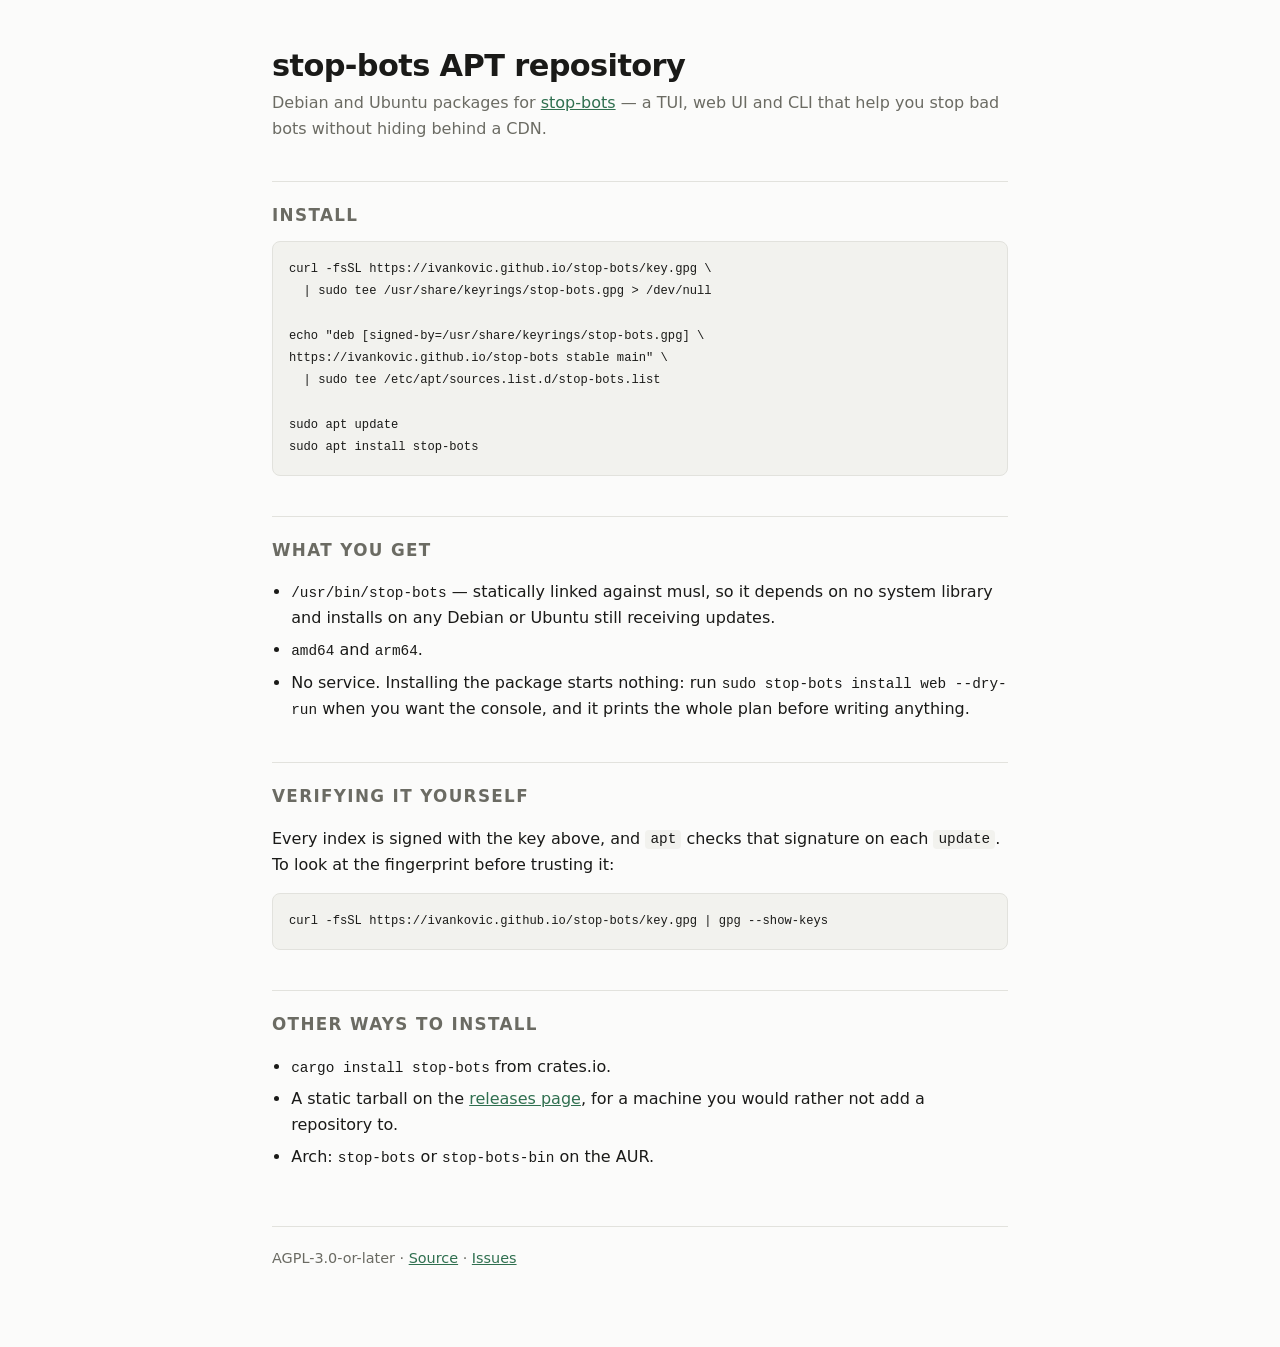
==== packaging/apt/index.html @ 45086c22 "feat: Debian packages and a signed APT repository Installation was `cargo install` (needs a toolchai" ====
<!doctype html>
<!--
  The landing page for the APT repository, copied to the root of the
  `gh-pages` branch by the `apt` job in .github/workflows/release.yml.

  It is static and hand-written on purpose. This page's whole job is to be
  the thing someone lands on when they paste the repository URL into a
  browser to find out what it is, and the four commands below are the
  answer. Anything that had to be generated would be one more thing that
  can be wrong at release time.
-->
<html lang="en">
  <head>
    <meta charset="utf-8" />
    <meta name="viewport" content="width=device-width, initial-scale=1" />
    <title>stop-bots APT repository</title>
    <meta
      name="description"
      content="Debian and Ubuntu packages for stop-bots."
    />
    <style>
      :root {
        color-scheme: light dark;
        --bg: #fbfbfa;
        --fg: #1a1a18;
        --muted: #6b6b63;
        --rule: #e2e2dd;
        --code-bg: #f2f2ee;
        --accent: #2f6f4f;
      }
      @media (prefers-color-scheme: dark) {
        :root {
          --bg: #16161a;
          --fg: #e8e8e4;
          --muted: #9a9a92;
          --rule: #2c2c32;
          --code-bg: #1e1e24;
          --accent: #7fc4a0;
        }
      }
      * {
        box-sizing: border-box;
      }
      body {
        margin: 0;
        padding: 3rem 1rem 5rem;
        background: var(--bg);
        color: var(--fg);
        font: 16px/1.6 ui-sans-serif, system-ui, -apple-system, "Segoe UI",
          Roboto, sans-serif;
      }
      main {
        max-width: 46rem;
        margin: 0 auto;
      }
      h1 {
        font-size: 1.9rem;
        line-height: 1.2;
        margin: 0 0 0.35rem;
        letter-spacing: -0.02em;
      }
      .tagline {
        color: var(--muted);
        margin: 0 0 2.5rem;
      }
      h2 {
        font-size: 1.05rem;
        text-transform: uppercase;
        letter-spacing: 0.08em;
        color: var(--muted);
        margin: 2.5rem 0 0.75rem;
        padding-top: 1.25rem;
        border-top: 1px solid var(--rule);
      }
      pre {
        background: var(--code-bg);
        border: 1px solid var(--rule);
        border-radius: 8px;
        padding: 1rem;
        overflow-x: auto;
        font: 13.5px/1.65 ui-monospace, SFMono-Regular, "SF Mono", Menlo,
          Consolas, monospace;
        margin: 0 0 1rem;
      }
      code {
        font-family: ui-monospace, SFMono-Regular, "SF Mono", Menlo, Consolas,
          monospace;
        font-size: 0.9em;
      }
      p code {
        background: var(--code-bg);
        border-radius: 4px;
        padding: 0.1em 0.35em;
      }
      a {
        color: var(--accent);
      }
      ul {
        padding-left: 1.2rem;
      }
      li {
        margin-bottom: 0.4rem;
      }
      footer {
        margin-top: 3.5rem;
        padding-top: 1.25rem;
        border-top: 1px solid var(--rule);
        color: var(--muted);
        font-size: 0.9rem;
      }
    </style>
  </head>
  <body>
    <main>
      <h1>stop-bots APT repository</h1>
      <p class="tagline">
        Debian and Ubuntu packages for
        <a href="https://github.com/ivankovic/stop-bots">stop-bots</a> &mdash; a
        TUI, web UI and CLI that help you stop bad bots without hiding behind a
        CDN.
      </p>

      <h2>Install</h2>
      <pre><code>curl -fsSL https://ivankovic.github.io/stop-bots/key.gpg \
  | sudo tee /usr/share/keyrings/stop-bots.gpg > /dev/null

echo "deb [signed-by=/usr/share/keyrings/stop-bots.gpg] \
https://ivankovic.github.io/stop-bots stable main" \
  | sudo tee /etc/apt/sources.list.d/stop-bots.list

sudo apt update
sudo apt install stop-bots</code></pre>

      <h2>What you get</h2>
      <ul>
        <li>
          <code>/usr/bin/stop-bots</code> &mdash; statically linked against
          musl, so it depends on no system library and installs on any Debian
          or Ubuntu still receiving updates.
        </li>
        <li><code>amd64</code> and <code>arm64</code>.</li>
        <li>
          No service. Installing the package starts nothing: run
          <code>sudo stop-bots install web --dry-run</code> when you want the
          console, and it prints the whole plan before writing anything.
        </li>
      </ul>

      <h2>Verifying it yourself</h2>
      <p>
        Every index is signed with the key above, and <code>apt</code> checks
        that signature on each <code>update</code>. To look at the fingerprint
        before trusting it:
      </p>
      <pre><code>curl -fsSL https://ivankovic.github.io/stop-bots/key.gpg | gpg --show-keys</code></pre>

      <h2>Other ways to install</h2>
      <ul>
        <li><code>cargo install stop-bots</code> from crates.io.</li>
        <li>
          A static tarball on the
          <a href="https://github.com/ivankovic/stop-bots/releases"
            >releases page</a
          >, for a machine you would rather not add a repository to.
        </li>
        <li>
          Arch: <code>stop-bots</code> or <code>stop-bots-bin</code> on the AUR.
        </li>
      </ul>

      <footer>
        AGPL-3.0-or-later &middot;
        <a href="https://github.com/ivankovic/stop-bots">Source</a> &middot;
        <a href="https://github.com/ivankovic/stop-bots/issues">Issues</a>
      </footer>
    </main>
  </body>
</html>
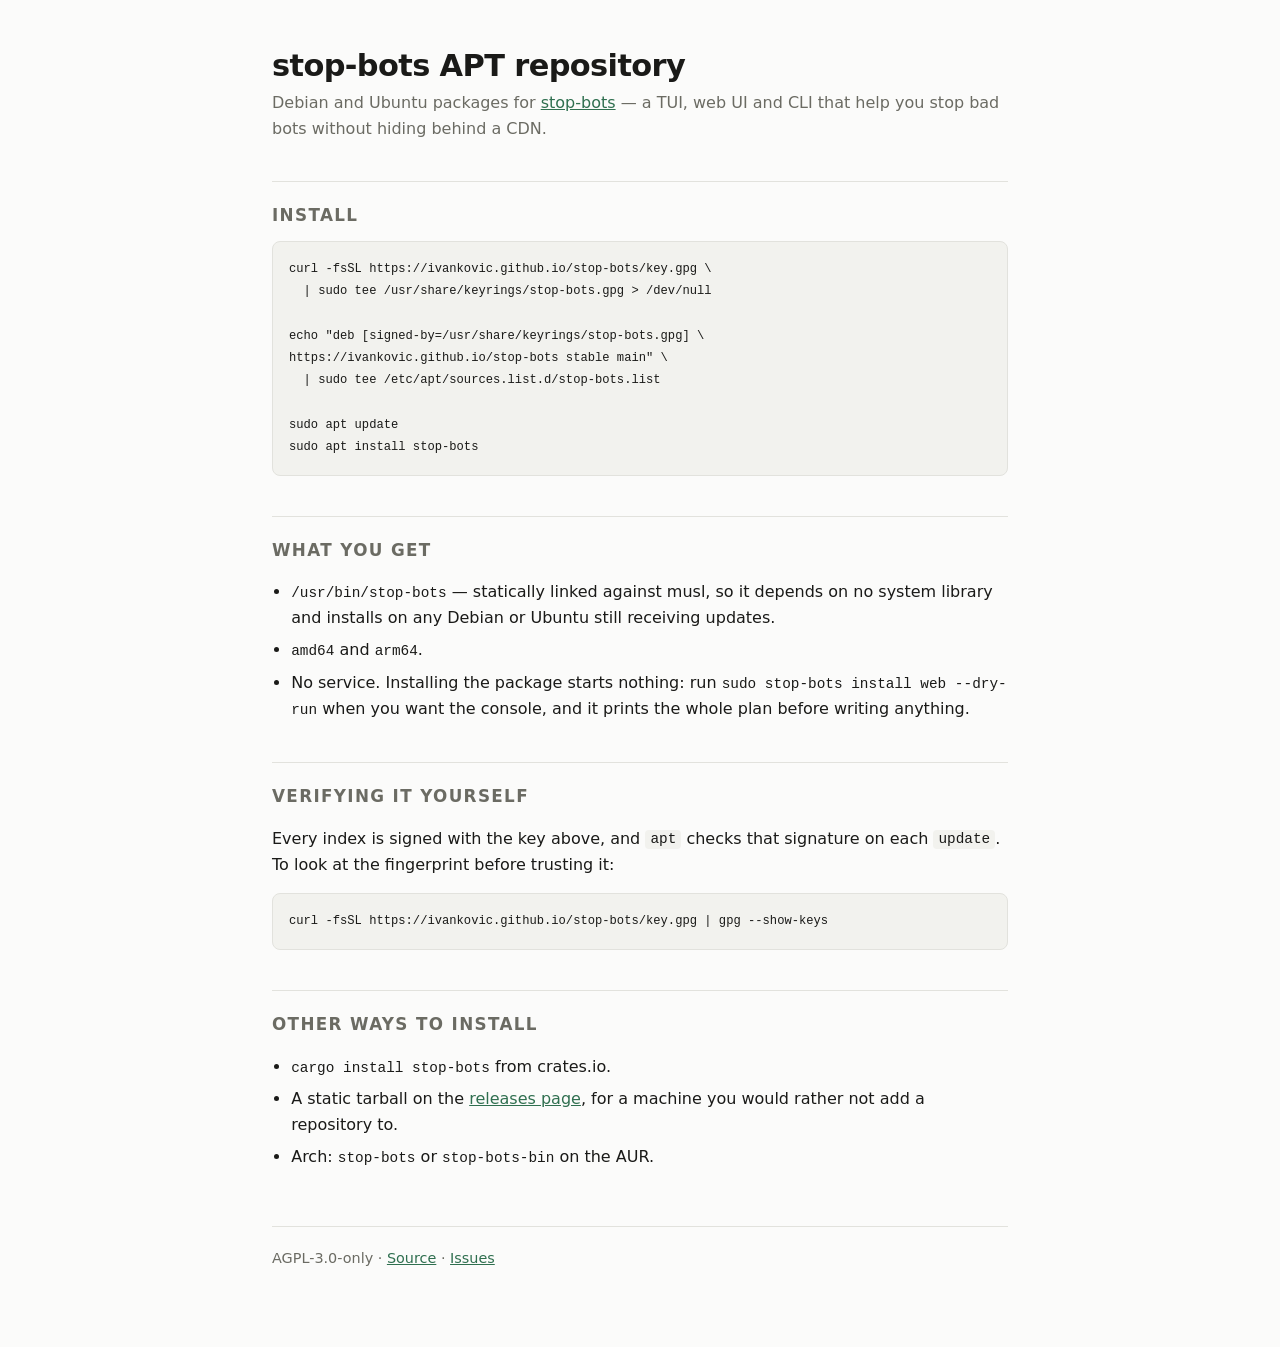
==== commit ed85a67a: "Relicense under AGPL-3.0-only Switch from AGPL-3.0-or-later to AGPL-3.0-only. Source headers, SPDX i" ====
--- a/packaging/apt/index.html
+++ b/packaging/apt/index.html
@@ -169,7 +169,7 @@
       </ul>
 
       <footer>
-        AGPL-3.0-or-later &middot;
+        AGPL-3.0-only &middot;
         <a href="https://github.com/ivankovic/stop-bots">Source</a> &middot;
         <a href="https://github.com/ivankovic/stop-bots/issues">Issues</a>
       </footer>
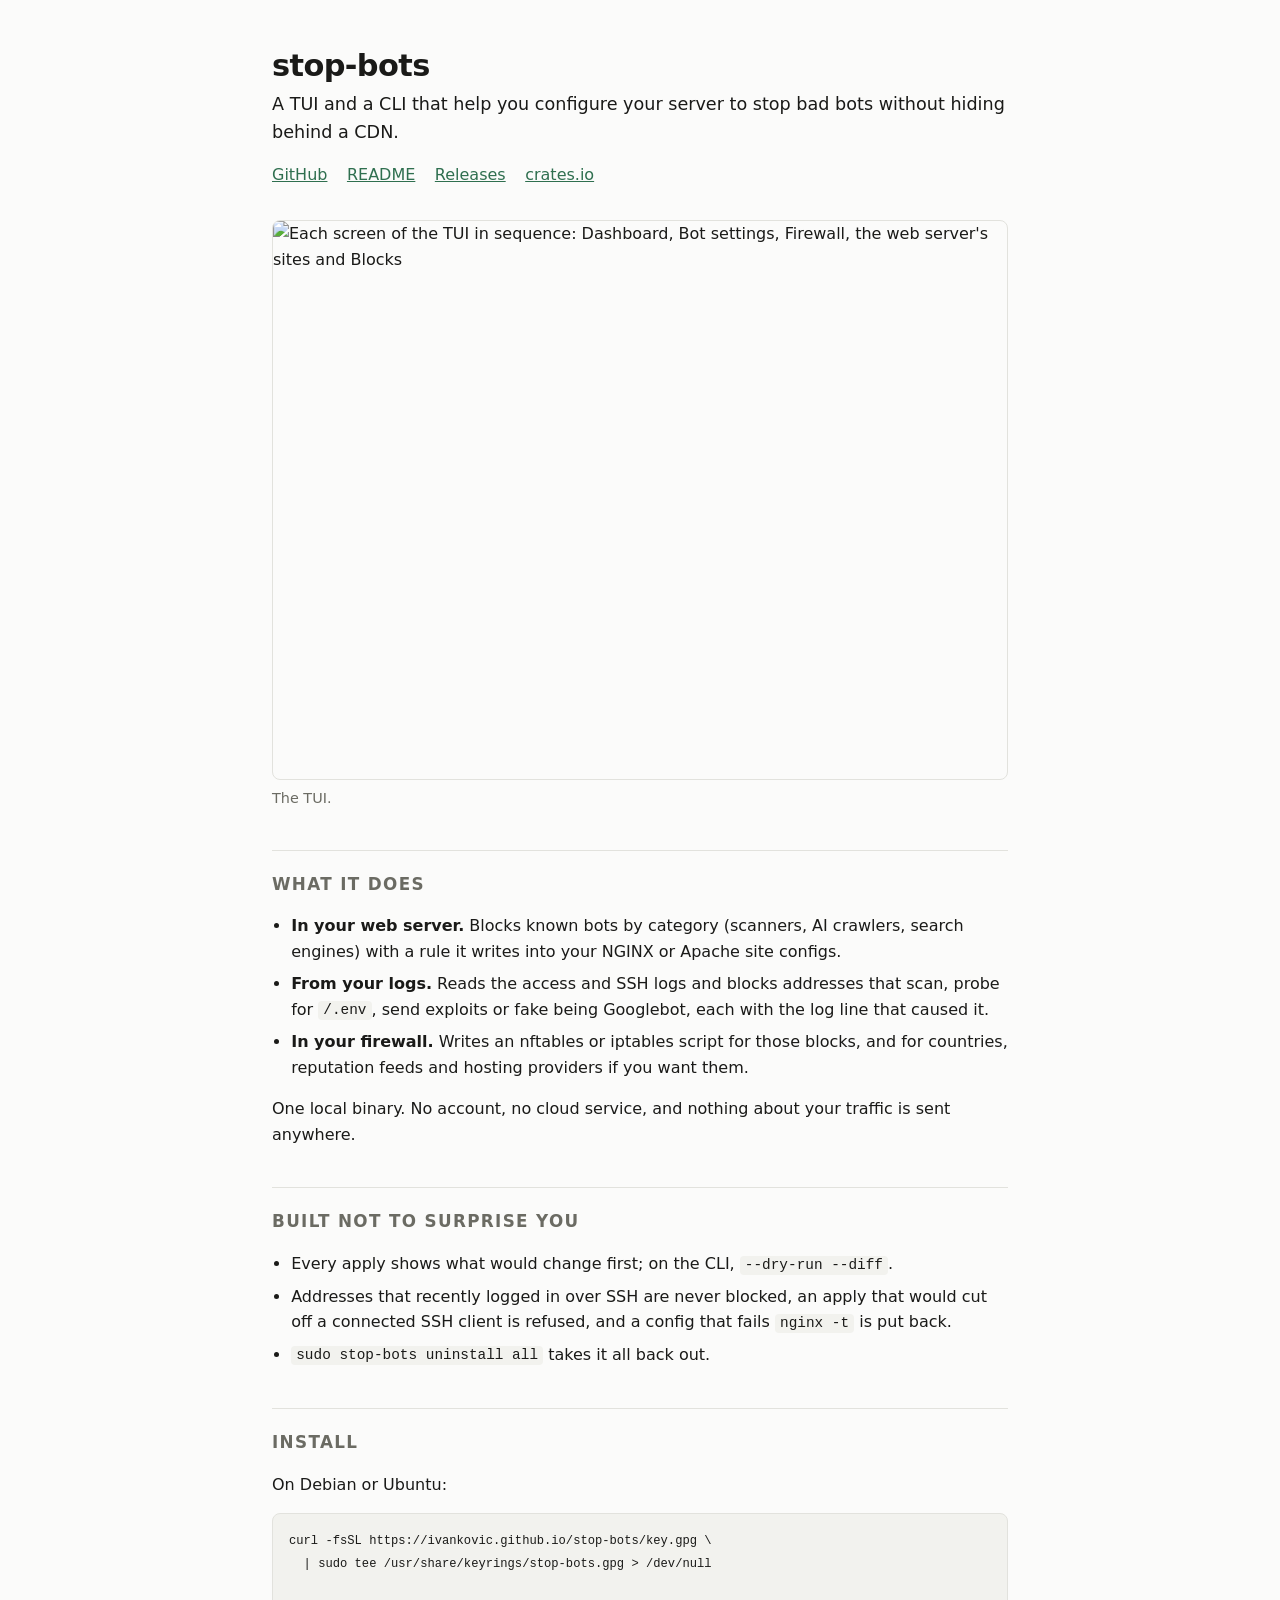
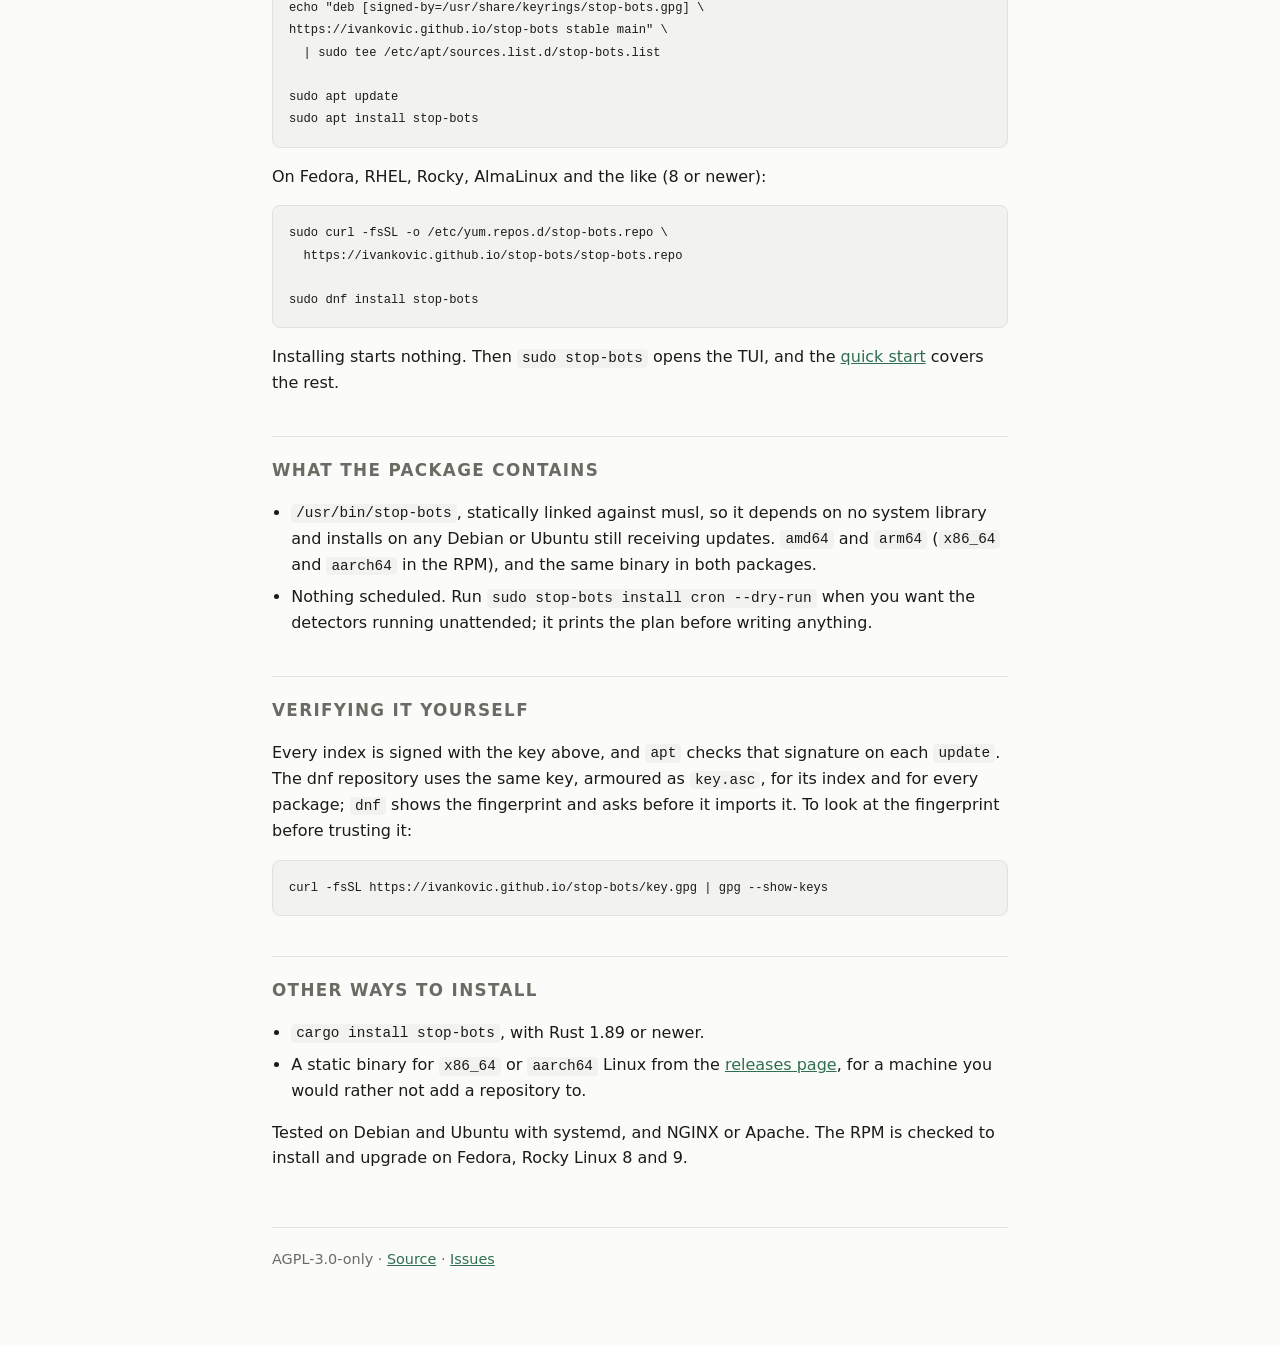
==== commit 36eecee6: "packaging: an RPM, and a signed dnf repository beside the APT one cargo generate-rpm builds it from " ====
--- a/packaging/apt/index.html
+++ b/packaging/apt/index.html
@@ -1,22 +1,26 @@
 <!doctype html>
 <!--
-  The landing page for the APT repository, copied to the root of the
-  `gh-pages` branch by the `apt` job in .github/workflows/release.yml.
-
-  It is static and hand-written on purpose. This page's whole job is to be
-  the thing someone lands on when they paste the repository URL into a
-  browser to find out what it is, and the four commands below are the
-  answer. Anything that had to be generated would be one more thing that
-  can be wrong at release time.
+  The project's landing page, and the root of the APT and dnf repositories:
+  copied to the root of the `gh-pages` branch by the `apt` job in
+  .github/workflows/release.yml, next to key.gpg, dists/ and pool/, and
+  the `dnf` job's key.asc, stop-bots.repo and rpm/.
+
+  It is static and hand-written on purpose. Someone lands here either from
+  a link or by pasting the repository URL into a browser to find out what
+  it is, and both want the same thing: what this is, what it looks like,
+  and the four commands that install it. Anything generated would be one
+  more thing that can be wrong at release time. No scripts, no external
+  fonts or styles; the only thing fetched from elsewhere is the tour GIF,
+  from the same place the README takes it.
 -->
 <html lang="en">
   <head>
     <meta charset="utf-8" />
     <meta name="viewport" content="width=device-width, initial-scale=1" />
-    <title>stop-bots APT repository</title>
+    <title>stop-bots: stop bad bots without a CDN</title>
     <meta
       name="description"
-      content="Debian and Ubuntu packages for stop-bots."
+      content="A TUI and CLI that block bad bots through your own NGINX or Apache config and firewall, with detection from your logs. No CDN, no account."
     />
     <style>
       :root {
@@ -60,8 +64,31 @@
         letter-spacing: -0.02em;
       }
       .tagline {
-        color: var(--muted);
-        margin: 0 0 2.5rem;
+        font-size: 1.1rem;
+        margin: 0 0 1rem;
+      }
+      .links {
+        margin: 0 0 2rem;
+        color: var(--muted);
+      }
+      .links a {
+        margin-right: 0.9rem;
+        white-space: nowrap;
+      }
+      figure {
+        margin: 0 0 1rem;
+      }
+      figure img {
+        display: block;
+        width: 100%;
+        height: auto;
+        border: 1px solid var(--rule);
+        border-radius: 8px;
+      }
+      figcaption {
+        color: var(--muted);
+        font-size: 0.9rem;
+        margin-top: 0.4rem;
       }
       h2 {
         font-size: 1.05rem;
@@ -87,10 +114,12 @@
           monospace;
         font-size: 0.9em;
       }
-      p code {
+      p code,
+      li code {
         background: var(--code-bg);
         border-radius: 4px;
         padding: 0.1em 0.35em;
+        overflow-wrap: anywhere;
       }
       a {
         color: var(--accent);
@@ -112,15 +141,71 @@
   </head>
   <body>
     <main>
-      <h1>stop-bots APT repository</h1>
+      <h1>stop-bots</h1>
       <p class="tagline">
-        Debian and Ubuntu packages for
-        <a href="https://github.com/ivankovic/stop-bots">stop-bots</a> &mdash; a
-        TUI, web UI and CLI that help you stop bad bots without hiding behind a
-        CDN.
-      </p>
+        A TUI and a CLI that help you configure your server to
+        stop bad bots without hiding behind a CDN.
+      </p>
+      <p class="links">
+        <a href="https://github.com/ivankovic/stop-bots">GitHub</a>
+        <a href="https://github.com/ivankovic/stop-bots#readme">README</a>
+        <a href="https://github.com/ivankovic/stop-bots/releases">Releases</a>
+        <a href="https://crates.io/crates/stop-bots">crates.io</a>
+      </p>
+
+      <figure>
+        <img
+          src="https://raw.githubusercontent.com/ivankovic/stop-bots/main/docs/screenshots/tour.gif"
+          alt="Each screen of the TUI in sequence: Dashboard, Bot settings, Firewall, the web server's sites and Blocks"
+          width="931"
+          height="708"
+          loading="lazy"
+        />
+        <figcaption>The TUI.</figcaption>
+      </figure>
+
+      <h2>What it does</h2>
+      <ul>
+        <li>
+          <strong>In your web server.</strong> Blocks known bots by category
+          (scanners, AI crawlers, search engines) with a rule it writes into
+          your NGINX or Apache site configs.
+        </li>
+        <li>
+          <strong>From your logs.</strong> Reads the access and SSH logs and
+          blocks addresses that scan, probe for <code>/.env</code>, send
+          exploits or fake being Googlebot, each with the log line that
+          caused it.
+        </li>
+        <li>
+          <strong>In your firewall.</strong> Writes an nftables or iptables
+          script for those blocks, and for countries, reputation feeds and
+          hosting providers if you want them.
+        </li>
+      </ul>
+      <p>
+        One local binary. No account, no cloud service, and nothing about your
+        traffic is sent anywhere.
+      </p>
+
+      <h2>Built not to surprise you</h2>
+      <ul>
+        <li>
+          Every apply shows what would change first; on the CLI,
+          <code>--dry-run --diff</code>.
+        </li>
+        <li>
+          Addresses that recently logged in over SSH are never blocked, an
+          apply that would cut off a connected SSH client is refused, and a
+          config that fails <code>nginx -t</code> is put back.
+        </li>
+        <li>
+          <code>sudo stop-bots uninstall all</code> takes it all back out.
+        </li>
+      </ul>
 
       <h2>Install</h2>
+      <p>On Debian or Ubuntu:</p>
       <pre><code>curl -fsSL https://ivankovic.github.io/stop-bots/key.gpg \
   | sudo tee /usr/share/keyrings/stop-bots.gpg > /dev/null
 
@@ -130,43 +215,62 @@
 
 sudo apt update
 sudo apt install stop-bots</code></pre>
-
-      <h2>What you get</h2>
-      <ul>
-        <li>
-          <code>/usr/bin/stop-bots</code> &mdash; statically linked against
-          musl, so it depends on no system library and installs on any Debian
-          or Ubuntu still receiving updates.
-        </li>
-        <li><code>amd64</code> and <code>arm64</code>.</li>
-        <li>
-          No service. Installing the package starts nothing: run
-          <code>sudo stop-bots install web --dry-run</code> when you want the
-          console, and it prints the whole plan before writing anything.
+      <p>On Fedora, RHEL, Rocky, AlmaLinux and the like (8 or newer):</p>
+      <pre><code>sudo curl -fsSL -o /etc/yum.repos.d/stop-bots.repo \
+  https://ivankovic.github.io/stop-bots/stop-bots.repo
+
+sudo dnf install stop-bots</code></pre>
+      <p>
+        Installing starts nothing. Then <code>sudo stop-bots</code> opens the
+        TUI, and the
+        <a href="https://github.com/ivankovic/stop-bots#quick-start"
+          >quick start</a
+        >
+        covers the rest.
+      </p>
+
+      <h2>What the package contains</h2>
+      <ul>
+        <li>
+          <code>/usr/bin/stop-bots</code>, statically linked against musl, so
+          it depends on no system library and installs on any Debian or Ubuntu
+          still receiving updates. <code>amd64</code> and <code>arm64</code>
+          (<code>x86_64</code> and <code>aarch64</code> in the RPM), and the
+          same binary in both packages.
+        </li>
+        <li>
+          Nothing scheduled. Run
+          <code>sudo stop-bots install cron --dry-run</code> when you want the
+          detectors running unattended; it prints the plan before writing
+          anything.
         </li>
       </ul>
 
       <h2>Verifying it yourself</h2>
       <p>
         Every index is signed with the key above, and <code>apt</code> checks
-        that signature on each <code>update</code>. To look at the fingerprint
-        before trusting it:
+        that signature on each <code>update</code>. The dnf repository uses the
+        same key, armoured as <code>key.asc</code>, for its index and for every
+        package; <code>dnf</code> shows the fingerprint and asks before it
+        imports it. To look at the fingerprint before trusting it:
       </p>
       <pre><code>curl -fsSL https://ivankovic.github.io/stop-bots/key.gpg | gpg --show-keys</code></pre>
 
       <h2>Other ways to install</h2>
       <ul>
-        <li><code>cargo install stop-bots</code> from crates.io.</li>
-        <li>
-          A static tarball on the
+        <li><code>cargo install stop-bots</code>, with Rust 1.89 or newer.</li>
+        <li>
+          A static binary for <code>x86_64</code> or <code>aarch64</code> Linux
+          from the
           <a href="https://github.com/ivankovic/stop-bots/releases"
             >releases page</a
           >, for a machine you would rather not add a repository to.
         </li>
-        <li>
-          Arch: <code>stop-bots</code> or <code>stop-bots-bin</code> on the AUR.
-        </li>
-      </ul>
+      </ul>
+      <p>
+        Tested on Debian and Ubuntu with systemd, and NGINX or Apache. The RPM
+        is checked to install and upgrade on Fedora, Rocky Linux 8 and 9.
+      </p>
 
       <footer>
         AGPL-3.0-only &middot;
